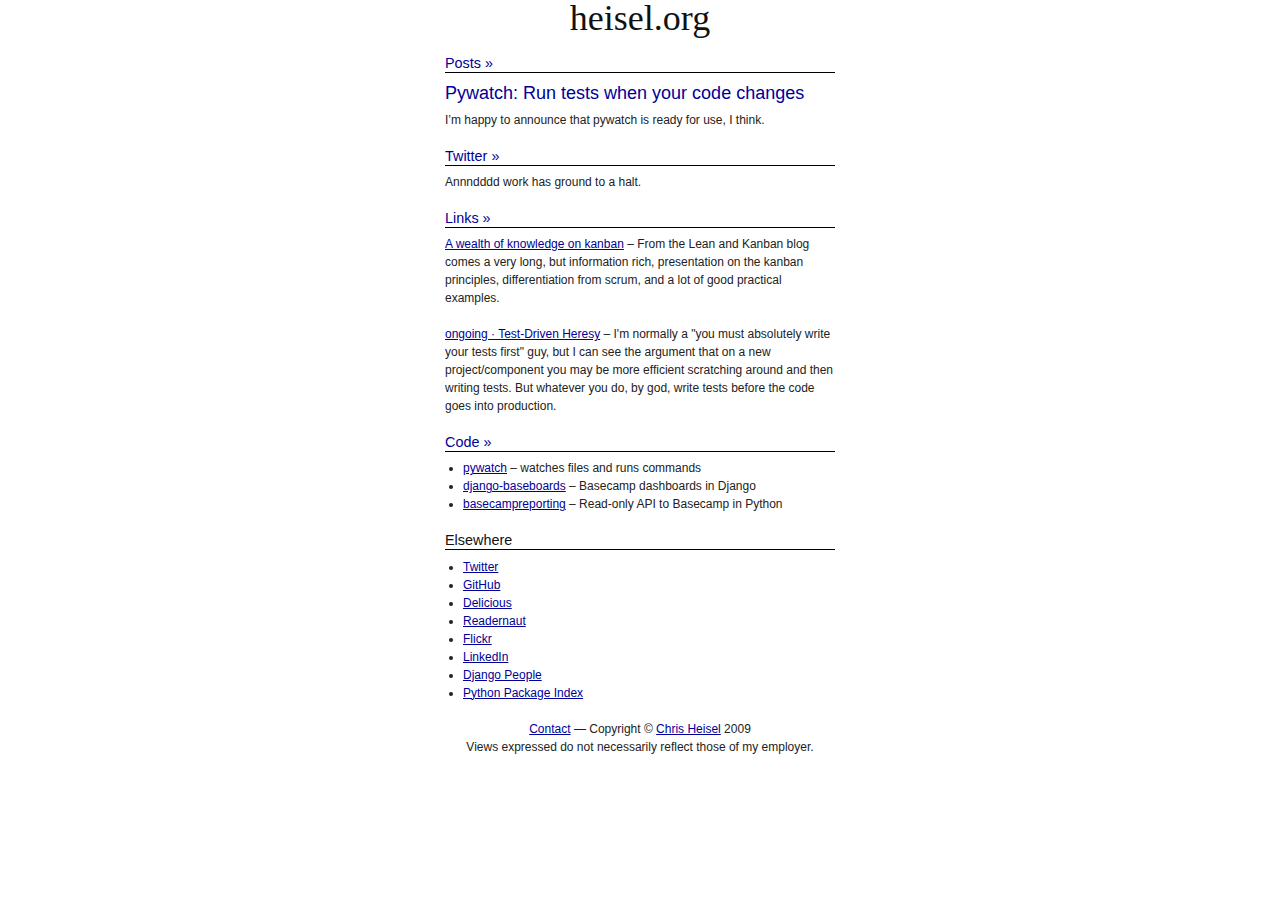
==== mockups/post.html @ ec491d51 "Adding post.html" ====
<!DOCTYPE HTML PUBLIC "-//W3C//DTD HTML 4.01//EN"
"http://www.w3.org/TR/html4/strict.dtd">
<html lang="en">
    <head>
        <title>Chris Heisel</title>

		<meta http-equiv="Content-Type" content="text/html;charset=utf-8">

        <link rel="stylesheet" href="css/blueprint/screen.css" type="text/css" media="screen, projection">
        <link rel="stylesheet" href="css/blueprint/print.css" type="text/css" media="print">	
        <!--[if lt IE 8]><link rel="stylesheet" href="css/blueprint/ie.css" type="text/css" media="screen, projection"><![endif]-->

        <link rel="stylesheet" href="css/master.css" type="text/css" media="screen, projection">
    </head>
    <body>
        <div class="container">

            <div class="span-12 prepend-6 append-6 last" id="header">
                <h1>heisel.org</h1>
            </div>

            <div class="span-10 prepend-7 append-7 last clear" id="content">
                <h4><a href="posts.html">Posts &raquo;</a></h4>
                <h2><a href="post.html">Pywatch: Run tests when your code changes</a></h2>
                <p>I’m happy to announce that pywatch is ready for use, I think.</p>

                <h4><a href="http://twitter.com/cmheisel">Twitter &raquo;</a></h4>
                <p>Annndddd work has ground to a halt.</p>

                <h4><a href="links.html">Links &raquo;</a></h4>
                <p><a href="http://leanandkanban.wordpress.com/2009/06/27/pulling-value-lean-and-kanban-presentation/">A wealth of knowledge on kanban</a> &ndash; From the Lean and Kanban blog comes a very long, but information rich, presentation on the kanban principles, differentiation from scrum, and a lot of good practical examples.</p>
                <p><a href="http://www.tbray.org/ongoing/When/200x/2009/06/23/TDD-Heresy">ongoing · Test-Driven Heresy</a> &ndash; I'm normally a "you must absolutely write your tests first" guy, but I can see the argument that on a new project/component you may be more efficient scratching around and then writing tests. But whatever you do, by god, write tests before the code goes into production.</p>

                <h4><a href="http://github.com/cmheisel/">Code &raquo;</a></h4>
                <ul>
                    <li><a href="pywatch.html">pywatch</a> &ndash; watches files and runs commands</li>
                    <li><a href="pywatch.html">django-baseboards</a> &ndash; Basecamp dashboards in Django</li>
                    <li><a href="pywatch.html">basecampreporting</a> &ndash; Read-only API to Basecamp in Python</li>
                </ul>

                <h4>Elsewhere</h4>
                <ul>
                    <li><a href="http://twitter.com/cmheisel">Twitter</a></li>
                    <li><a href="http://github.com/cmheisel">GitHub</a></li>
                    <li><a href="http://delicious.com/cheisel">Delicious</a></li>
                    <li><a href="http://readernaut.com/cmheisel">Readernaut</a></li>
                    <li><a href="http://www.flickr.com/photos/cmheisel/">Flickr</a></li>
                    <li><a href="http://linked.com/cmheisel">LinkedIn</a></li>
                    <li><a href="http://djangopeople.com">Django People</a></li>
                    <li><a href="http://pypi.org">Python Package Index</a></li>
                </ul>
            </div>

            <div class="span-12 prepend-6 append-6 last clear" id="footer">
                <a href="contact.html">Contact</a> &mdash; Copyright &copy; <a href="about.html">Chris Heisel</a> 2009<br>
                Views expressed do not necessarily reflect those of my employer.<br>
            </div>


        </div>
    </body>
</html>
---- mockups/css/blueprint/screen.css ----
/* -----------------------------------------------------------------------


 Blueprint CSS Framework 0.9
 http://blueprintcss.org

   * Copyright (c) 2007-Present. See LICENSE for more info.
   * See README for instructions on how to use Blueprint.
   * For credits and origins, see AUTHORS.
   * This is a compressed file. See the sources in the 'src' directory.

----------------------------------------------------------------------- */

/* reset.css */
html, body, div, span, object, iframe, h1, h2, h3, h4, h5, h6, p, blockquote, pre, a, abbr, acronym, address, code, del, dfn, em, img, q, dl, dt, dd, ol, ul, li, fieldset, form, label, legend, table, caption, tbody, tfoot, thead, tr, th, td {margin:0;padding:0;border:0;font-weight:inherit;font-style:inherit;font-size:100%;font-family:inherit;vertical-align:baseline;}
body {line-height:1.5;}
table {border-collapse:separate;border-spacing:0;}
caption, th, td {text-align:left;font-weight:normal;}
table, td, th {vertical-align:middle;}
blockquote:before, blockquote:after, q:before, q:after {content:"";}
blockquote, q {quotes:"" "";}
a img {border:none;}

/* typography.css */
body {font-size:75%;color:#222;background:#fff;font-family:"Helvetica Neue", Arial, Helvetica, sans-serif;}
h1, h2, h3, h4, h5, h6 {font-weight:normal;color:#111;}
h1 {font-size:3em;line-height:1;margin-bottom:0.5em;}
h2 {font-size:2em;margin-bottom:0.75em;}
h3 {font-size:1.5em;line-height:1;margin-bottom:1em;}
h4 {font-size:1.2em;line-height:1.25;margin-bottom:1.25em;}
h5 {font-size:1em;font-weight:bold;margin-bottom:1.5em;}
h6 {font-size:1em;font-weight:bold;}
h1 img, h2 img, h3 img, h4 img, h5 img, h6 img {margin:0;}
p {margin:0 0 1.5em;}
p img.left {float:left;margin:1.5em 1.5em 1.5em 0;padding:0;}
p img.right {float:right;margin:1.5em 0 1.5em 1.5em;}
a:focus, a:hover {color:#000;}
a {color:#009;text-decoration:underline;}
blockquote {margin:1.5em;color:#666;font-style:italic;}
strong {font-weight:bold;}
em, dfn {font-style:italic;}
dfn {font-weight:bold;}
sup, sub {line-height:0;}
abbr, acronym {border-bottom:1px dotted #666;}
address {margin:0 0 1.5em;font-style:italic;}
del {color:#666;}
pre {margin:1.5em 0;white-space:pre;}
pre, code, tt {font:1em 'andale mono', 'lucida console', monospace;line-height:1.5;}
li ul, li ol {margin:0 1.5em;}
ul, ol {margin:0 1.5em 1.5em 1.5em;}
ul {list-style-type:disc;}
ol {list-style-type:decimal;}
dl {margin:0 0 1.5em 0;}
dl dt {font-weight:bold;}
dd {margin-left:1.5em;}
table {margin-bottom:1.4em;width:100%;}
th {font-weight:bold;}
thead th {background:#c3d9ff;}
th, td, caption {padding:4px 10px 4px 5px;}
tr.even td {background:#e5ecf9;}
tfoot {font-style:italic;}
caption {background:#eee;}
.small {font-size:.8em;margin-bottom:1.875em;line-height:1.875em;}
.large {font-size:1.2em;line-height:2.5em;margin-bottom:1.25em;}
.hide {display:none;}
.quiet {color:#666;}
.loud {color:#000;}
.highlight {background:#ff0;}
.added {background:#060;color:#fff;}
.removed {background:#900;color:#fff;}
.first {margin-left:0;padding-left:0;}
.last {margin-right:0;padding-right:0;}
.top {margin-top:0;padding-top:0;}
.bottom {margin-bottom:0;padding-bottom:0;}

/* forms.css */
label {font-weight:bold;}
fieldset {padding:1.4em;margin:0 0 1.5em 0;border:1px solid #ccc;}
legend {font-weight:bold;font-size:1.2em;}
input[type=text], input[type=password], input.text, input.title, textarea, select {background-color:#fff;border:1px solid #bbb;}
input[type=text]:focus, input[type=password]:focus, input.text:focus, input.title:focus, textarea:focus, select:focus {border-color:#666;}
input[type=text], input[type=password], input.text, input.title, textarea, select {margin:0.5em 0;}
input.text, input.title {width:300px;padding:5px;}
input.title {font-size:1.5em;}
textarea {width:390px;height:250px;padding:5px;}
input[type=checkbox], input[type=radio], input.checkbox, input.radio {position:relative;top:.25em;}
form.inline {line-height:3;}
form.inline p {margin-bottom:0;}
.error, .notice, .success {padding:.8em;margin-bottom:1em;border:2px solid #ddd;}
.error {background:#FBE3E4;color:#8a1f11;border-color:#FBC2C4;}
.notice {background:#FFF6BF;color:#514721;border-color:#FFD324;}
.success {background:#E6EFC2;color:#264409;border-color:#C6D880;}
.error a {color:#8a1f11;}
.notice a {color:#514721;}
.success a {color:#264409;}

/* grid.css */
.container {width:950px;margin:0 auto;}
.showgrid {background:url(src/grid.png);}
.column, div.span-1, div.span-2, div.span-3, div.span-4, div.span-5, div.span-6, div.span-7, div.span-8, div.span-9, div.span-10, div.span-11, div.span-12, div.span-13, div.span-14, div.span-15, div.span-16, div.span-17, div.span-18, div.span-19, div.span-20, div.span-21, div.span-22, div.span-23, div.span-24 {float:left;margin-right:10px;}
.last, div.last {margin-right:0;}
.span-1 {width:30px;}
.span-2 {width:70px;}
.span-3 {width:110px;}
.span-4 {width:150px;}
.span-5 {width:190px;}
.span-6 {width:230px;}
.span-7 {width:270px;}
.span-8 {width:310px;}
.span-9 {width:350px;}
.span-10 {width:390px;}
.span-11 {width:430px;}
.span-12 {width:470px;}
.span-13 {width:510px;}
.span-14 {width:550px;}
.span-15 {width:590px;}
.span-16 {width:630px;}
.span-17 {width:670px;}
.span-18 {width:710px;}
.span-19 {width:750px;}
.span-20 {width:790px;}
.span-21 {width:830px;}
.span-22 {width:870px;}
.span-23 {width:910px;}
.span-24, div.span-24 {width:950px;margin:0;}
input.span-1, textarea.span-1, input.span-2, textarea.span-2, input.span-3, textarea.span-3, input.span-4, textarea.span-4, input.span-5, textarea.span-5, input.span-6, textarea.span-6, input.span-7, textarea.span-7, input.span-8, textarea.span-8, input.span-9, textarea.span-9, input.span-10, textarea.span-10, input.span-11, textarea.span-11, input.span-12, textarea.span-12, input.span-13, textarea.span-13, input.span-14, textarea.span-14, input.span-15, textarea.span-15, input.span-16, textarea.span-16, input.span-17, textarea.span-17, input.span-18, textarea.span-18, input.span-19, textarea.span-19, input.span-20, textarea.span-20, input.span-21, textarea.span-21, input.span-22, textarea.span-22, input.span-23, textarea.span-23, input.span-24, textarea.span-24 {border-left-width:1px!important;border-right-width:1px!important;padding-left:5px!important;padding-right:5px!important;}
input.span-1, textarea.span-1 {width:18px!important;}
input.span-2, textarea.span-2 {width:58px!important;}
input.span-3, textarea.span-3 {width:98px!important;}
input.span-4, textarea.span-4 {width:138px!important;}
input.span-5, textarea.span-5 {width:178px!important;}
input.span-6, textarea.span-6 {width:218px!important;}
input.span-7, textarea.span-7 {width:258px!important;}
input.span-8, textarea.span-8 {width:298px!important;}
input.span-9, textarea.span-9 {width:338px!important;}
input.span-10, textarea.span-10 {width:378px!important;}
input.span-11, textarea.span-11 {width:418px!important;}
input.span-12, textarea.span-12 {width:458px!important;}
input.span-13, textarea.span-13 {width:498px!important;}
input.span-14, textarea.span-14 {width:538px!important;}
input.span-15, textarea.span-15 {width:578px!important;}
input.span-16, textarea.span-16 {width:618px!important;}
input.span-17, textarea.span-17 {width:658px!important;}
input.span-18, textarea.span-18 {width:698px!important;}
input.span-19, textarea.span-19 {width:738px!important;}
input.span-20, textarea.span-20 {width:778px!important;}
input.span-21, textarea.span-21 {width:818px!important;}
input.span-22, textarea.span-22 {width:858px!important;}
input.span-23, textarea.span-23 {width:898px!important;}
input.span-24, textarea.span-24 {width:938px!important;}
.append-1 {padding-right:40px;}
.append-2 {padding-right:80px;}
.append-3 {padding-right:120px;}
.append-4 {padding-right:160px;}
.append-5 {padding-right:200px;}
.append-6 {padding-right:240px;}
.append-7 {padding-right:280px;}
.append-8 {padding-right:320px;}
.append-9 {padding-right:360px;}
.append-10 {padding-right:400px;}
.append-11 {padding-right:440px;}
.append-12 {padding-right:480px;}
.append-13 {padding-right:520px;}
.append-14 {padding-right:560px;}
.append-15 {padding-right:600px;}
.append-16 {padding-right:640px;}
.append-17 {padding-right:680px;}
.append-18 {padding-right:720px;}
.append-19 {padding-right:760px;}
.append-20 {padding-right:800px;}
.append-21 {padding-right:840px;}
.append-22 {padding-right:880px;}
.append-23 {padding-right:920px;}
.prepend-1 {padding-left:40px;}
.prepend-2 {padding-left:80px;}
.prepend-3 {padding-left:120px;}
.prepend-4 {padding-left:160px;}
.prepend-5 {padding-left:200px;}
.prepend-6 {padding-left:240px;}
.prepend-7 {padding-left:280px;}
.prepend-8 {padding-left:320px;}
.prepend-9 {padding-left:360px;}
.prepend-10 {padding-left:400px;}
.prepend-11 {padding-left:440px;}
.prepend-12 {padding-left:480px;}
.prepend-13 {padding-left:520px;}
.prepend-14 {padding-left:560px;}
.prepend-15 {padding-left:600px;}
.prepend-16 {padding-left:640px;}
.prepend-17 {padding-left:680px;}
.prepend-18 {padding-left:720px;}
.prepend-19 {padding-left:760px;}
.prepend-20 {padding-left:800px;}
.prepend-21 {padding-left:840px;}
.prepend-22 {padding-left:880px;}
.prepend-23 {padding-left:920px;}
div.border {padding-right:4px;margin-right:5px;border-right:1px solid #eee;}
div.colborder {padding-right:24px;margin-right:25px;border-right:1px solid #eee;}
.pull-1 {margin-left:-40px;}
.pull-2 {margin-left:-80px;}
.pull-3 {margin-left:-120px;}
.pull-4 {margin-left:-160px;}
.pull-5 {margin-left:-200px;}
.pull-6 {margin-left:-240px;}
.pull-7 {margin-left:-280px;}
.pull-8 {margin-left:-320px;}
.pull-9 {margin-left:-360px;}
.pull-10 {margin-left:-400px;}
.pull-11 {margin-left:-440px;}
.pull-12 {margin-left:-480px;}
.pull-13 {margin-left:-520px;}
.pull-14 {margin-left:-560px;}
.pull-15 {margin-left:-600px;}
.pull-16 {margin-left:-640px;}
.pull-17 {margin-left:-680px;}
.pull-18 {margin-left:-720px;}
.pull-19 {margin-left:-760px;}
.pull-20 {margin-left:-800px;}
.pull-21 {margin-left:-840px;}
.pull-22 {margin-left:-880px;}
.pull-23 {margin-left:-920px;}
.pull-24 {margin-left:-960px;}
.pull-1, .pull-2, .pull-3, .pull-4, .pull-5, .pull-6, .pull-7, .pull-8, .pull-9, .pull-10, .pull-11, .pull-12, .pull-13, .pull-14, .pull-15, .pull-16, .pull-17, .pull-18, .pull-19, .pull-20, .pull-21, .pull-22, .pull-23, .pull-24 {float:left;position:relative;}
.push-1 {margin:0 -40px 1.5em 40px;}
.push-2 {margin:0 -80px 1.5em 80px;}
.push-3 {margin:0 -120px 1.5em 120px;}
.push-4 {margin:0 -160px 1.5em 160px;}
.push-5 {margin:0 -200px 1.5em 200px;}
.push-6 {margin:0 -240px 1.5em 240px;}
.push-7 {margin:0 -280px 1.5em 280px;}
.push-8 {margin:0 -320px 1.5em 320px;}
.push-9 {margin:0 -360px 1.5em 360px;}
.push-10 {margin:0 -400px 1.5em 400px;}
.push-11 {margin:0 -440px 1.5em 440px;}
.push-12 {margin:0 -480px 1.5em 480px;}
.push-13 {margin:0 -520px 1.5em 520px;}
.push-14 {margin:0 -560px 1.5em 560px;}
.push-15 {margin:0 -600px 1.5em 600px;}
.push-16 {margin:0 -640px 1.5em 640px;}
.push-17 {margin:0 -680px 1.5em 680px;}
.push-18 {margin:0 -720px 1.5em 720px;}
.push-19 {margin:0 -760px 1.5em 760px;}
.push-20 {margin:0 -800px 1.5em 800px;}
.push-21 {margin:0 -840px 1.5em 840px;}
.push-22 {margin:0 -880px 1.5em 880px;}
.push-23 {margin:0 -920px 1.5em 920px;}
.push-24 {margin:0 -960px 1.5em 960px;}
.push-1, .push-2, .push-3, .push-4, .push-5, .push-6, .push-7, .push-8, .push-9, .push-10, .push-11, .push-12, .push-13, .push-14, .push-15, .push-16, .push-17, .push-18, .push-19, .push-20, .push-21, .push-22, .push-23, .push-24 {float:right;position:relative;}
.prepend-top {margin-top:1.5em;}
.append-bottom {margin-bottom:1.5em;}
.box {padding:1.5em;margin-bottom:1.5em;background:#E5ECF9;}
hr {background:#ddd;color:#ddd;clear:both;float:none;width:100%;height:.1em;margin:0 0 1.45em;border:none;}
hr.space {background:#fff;color:#fff;}
.clearfix:after, .container:after {content:"\0020";display:block;height:0;clear:both;visibility:hidden;overflow:hidden;}
.clearfix, .container {display:block;}
.clear {clear:both;}
---- mockups/css/blueprint/print.css ----
/* -----------------------------------------------------------------------


 Blueprint CSS Framework 0.9
 http://blueprintcss.org

   * Copyright (c) 2007-Present. See LICENSE for more info.
   * See README for instructions on how to use Blueprint.
   * For credits and origins, see AUTHORS.
   * This is a compressed file. See the sources in the 'src' directory.

----------------------------------------------------------------------- */

/* print.css */
body {line-height:1.5;font-family:"Helvetica Neue", Arial, Helvetica, sans-serif;color:#000;background:none;font-size:10pt;}
.container {background:none;}
hr {background:#ccc;color:#ccc;width:100%;height:2px;margin:2em 0;padding:0;border:none;}
hr.space {background:#fff;color:#fff;}
h1, h2, h3, h4, h5, h6 {font-family:"Helvetica Neue", Arial, "Lucida Grande", sans-serif;}
code {font:.9em "Courier New", Monaco, Courier, monospace;}
img {float:left;margin:1.5em 1.5em 1.5em 0;}
a img {border:none;}
p img.top {margin-top:0;}
blockquote {margin:1.5em;padding:1em;font-style:italic;font-size:.9em;}
.small {font-size:.9em;}
.large {font-size:1.1em;}
.quiet {color:#999;}
.hide {display:none;}
a:link, a:visited {background:transparent;font-weight:700;text-decoration:underline;}
a:link:after, a:visited:after {content:" (" attr(href) ")";font-size:90%;}
---- mockups/css/blueprint/ie.css ----
/* -----------------------------------------------------------------------


 Blueprint CSS Framework 0.9
 http://blueprintcss.org

   * Copyright (c) 2007-Present. See LICENSE for more info.
   * See README for instructions on how to use Blueprint.
   * For credits and origins, see AUTHORS.
   * This is a compressed file. See the sources in the 'src' directory.

----------------------------------------------------------------------- */

/* ie.css */
body {text-align:center;}
.container {text-align:left;}
* html .column, * html div.span-1, * html div.span-2, * html div.span-3, * html div.span-4, * html div.span-5, * html div.span-6, * html div.span-7, * html div.span-8, * html div.span-9, * html div.span-10, * html div.span-11, * html div.span-12, * html div.span-13, * html div.span-14, * html div.span-15, * html div.span-16, * html div.span-17, * html div.span-18, * html div.span-19, * html div.span-20, * html div.span-21, * html div.span-22, * html div.span-23, * html div.span-24 {overflow-x:hidden;}
* html legend {margin:0px -8px 16px 0;padding:0;}
ol {margin-left:2em;}
sup {vertical-align:text-top;}
sub {vertical-align:text-bottom;}
html>body p code {*white-space:normal;}
hr {margin:-8px auto 11px;}
img {-ms-interpolation-mode:bicubic;}
.clearfix, .container {display:inline-block;}
* html .clearfix, * html .container {height:1%;}
fieldset {padding-top:0;}
input.text, input.title {background-color:#fff;border:1px solid #bbb;}
input.text:focus, input.title:focus {border-color:#666;}
input.text, input.title, textarea, select {margin:0.5em 0;}
input.checkbox, input.radio {position:relative;top:.25em;}
form.inline div, form.inline p {vertical-align:middle;}
form.inline label {position:relative;top:-0.25em;}
form.inline input.checkbox, form.inline input.radio, form.inline input.button, form.inline button {margin:0.5em 0;}
button, input.button {position:relative;top:0.25em;}
---- mockups/css/master.css ----
#header {
    text-align: center
}

#footer {
    text-align: center;
}

h1 {
    font-family: "times new roman", times, serif;
}


h2 {
    font-size: 1.5em;
    margin-bottom: 0.2em;
}

h2 a {
    font-family: helvetica, sans-serif;
    text-decoration: none;
}

h4 {
    border-bottom: 0.1em solid #000;
    margin-bottom: 0.5em;
}

h4 a {
    font-family: helvetica, sans-serif;
    text-decoration: none;
}

/** Test comment **/
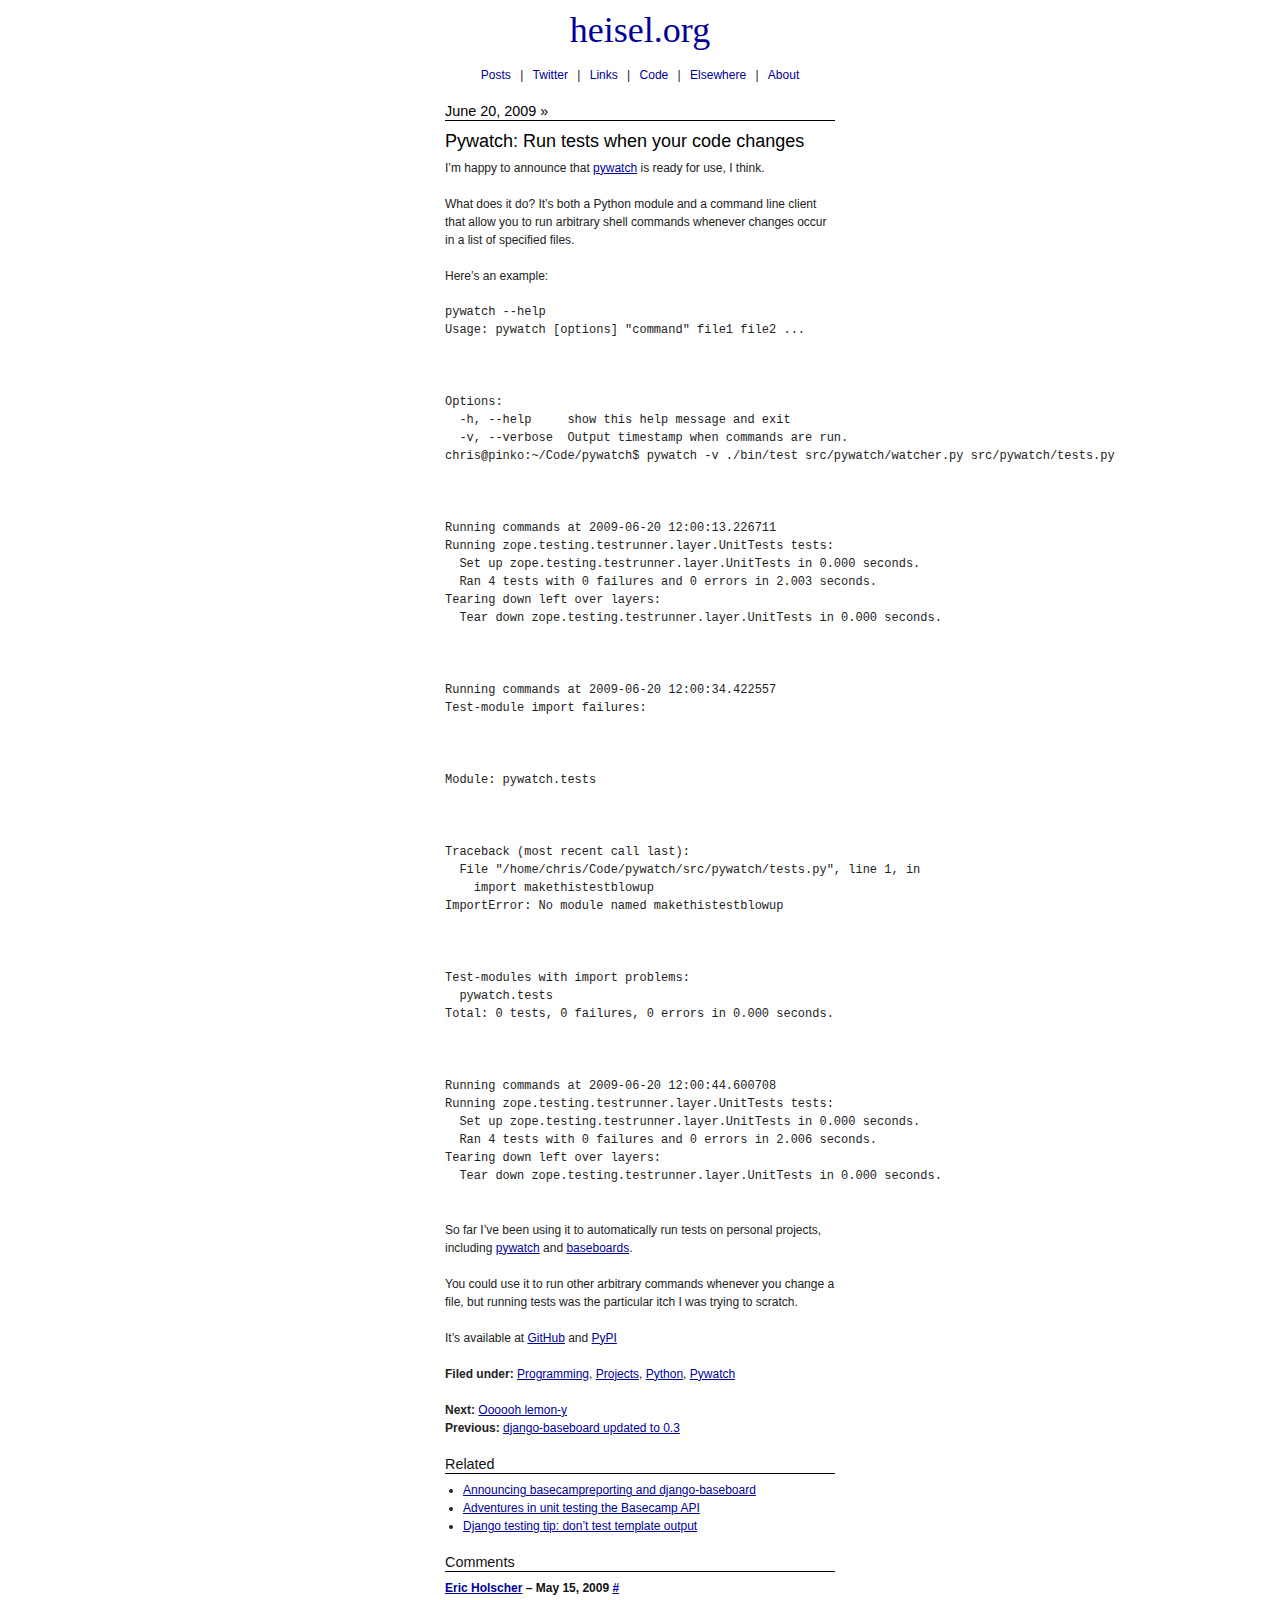
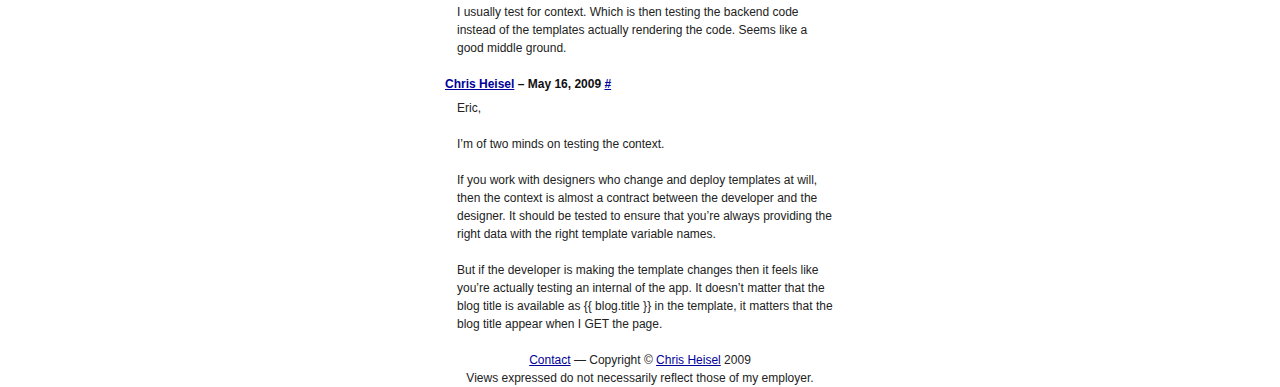
==== commit 5756614c: "Got post page fleshed out." ====
--- a/mockups/post.html
+++ b/mockups/post.html
@@ -2,7 +2,7 @@
 "http://www.w3.org/TR/html4/strict.dtd">
 <html lang="en">
     <head>
-        <title>Chris Heisel</title>
+        <title>Pywatch: run tests when your code changes | Chris Heisel</title>
 
 		<meta http-equiv="Content-Type" content="text/html;charset=utf-8">
 
@@ -16,39 +16,99 @@
         <div class="container">
 
             <div class="span-12 prepend-6 append-6 last" id="header">
-                <h1>heisel.org</h1>
+                <h1><a href="index.html">heisel.org</a></h1>
+                <p id="nav">
+                    <a href="posts.html">Posts</a> |
+                    <a href="http://twitter.com/cmheisel">Twitter</a> |
+                    <a href="links.html">Links</a> |
+                    <a href="code.html">Code</a> |
+                    <a href="elsewhere.html">Elsewhere</a> | 
+                    <a href="about.html">About</a> 
+                </p>
+
             </div>
 
             <div class="span-10 prepend-7 append-7 last clear" id="content">
-                <h4><a href="posts.html">Posts &raquo;</a></h4>
-                <h2><a href="post.html">Pywatch: Run tests when your code changes</a></h2>
-                <p>I’m happy to announce that pywatch is ready for use, I think.</p>
+                <h4><a href="monthly.html" title="More in June">June 20, 2009 &raquo;</a></h4>
+                <h2>Pywatch: Run tests when your code changes</h2>
+		        
+                <p>I&#8217;m happy to announce that <a href="http://github.com/cmheisel/pywatch/tree/master">pywatch</a> is ready for use, I&nbsp;think.</p>
 
-                <h4><a href="http://twitter.com/cmheisel">Twitter &raquo;</a></h4>
-                <p>Annndddd work has ground to a halt.</p>
+                <p>What does it do? It&#8217;s both a Python module and a com&shy;mand line client that allow you to run arbi&shy;trary shell com&shy;mands when&shy;ever changes occur in a list of spec&shy;i&shy;fied&nbsp;files.</p>
 
-                <h4><a href="links.html">Links &raquo;</a></h4>
-                <p><a href="http://leanandkanban.wordpress.com/2009/06/27/pulling-value-lean-and-kanban-presentation/">A wealth of knowledge on kanban</a> &ndash; From the Lean and Kanban blog comes a very long, but information rich, presentation on the kanban principles, differentiation from scrum, and a lot of good practical examples.</p>
-                <p><a href="http://www.tbray.org/ongoing/When/200x/2009/06/23/TDD-Heresy">ongoing · Test-Driven Heresy</a> &ndash; I'm normally a "you must absolutely write your tests first" guy, but I can see the argument that on a new project/component you may be more efficient scratching around and then writing tests. But whatever you do, by god, write tests before the code goes into production.</p>
+                <p>Here&#8217;s an exam&shy;ple:
+                <pre>
+pywatch --help
+Usage: pywatch [options] "command" file1 file2 ...</p>
 
-                <h4><a href="http://github.com/cmheisel/">Code &raquo;</a></h4>
+<p>Options:
+  -h, --help     show this help message and exit
+  -v, --verbose  Output timestamp when commands are run.
+chris@pinko:~/Code/pywatch$ pywatch -v ./bin/test src/pywatch/watcher.py src/pywatch/tests.py</p>
+
+<p>Running commands at 2009-06-20 12:00:13.226711
+Running zope.testing.testrunner.layer.UnitTests tests:
+  Set up zope.testing.testrunner.layer.UnitTests in 0.000 seconds.
+  Ran 4 tests with 0 failures and 0 errors in 2.003 seconds.
+Tearing down left over layers:
+  Tear down zope.testing.testrunner.layer.UnitTests in 0.000 seconds.</p>
+
+<p>Running commands at 2009-06-20 12:00:34.422557
+Test-module import failures:</p>
+
+<p>Module: pywatch.tests</p>
+
+<p>Traceback (most recent call last):
+  File "/home/chris/Code/pywatch/src/pywatch/tests.py", line 1, in <module>
+    import makethistestblowup
+ImportError: No module named makethistestblowup</p>
+
+<p>Test-modules with import problems:
+  pywatch.tests
+Total: 0 tests, 0 failures, 0 errors in 0.000 seconds.</p>
+
+<p>Running commands at 2009-06-20 12:00:44.600708
+Running zope.testing.testrunner.layer.UnitTests tests:
+  Set up zope.testing.testrunner.layer.UnitTests in 0.000 seconds.
+  Ran 4 tests with 0 failures and 0 errors in 2.006 seconds.
+Tearing down left over layers:
+  Tear down zope.testing.testrunner.layer.UnitTests in 0.000 seconds.
+                </pre></p>
+
+                <p>So far I&#8217;ve been using it to auto&shy;mat&shy;i&shy;cally run tests on per&shy;sonal projects, includ&shy;ing <a href="http://github.com/cmheisel/pywatch/tree/master">pywatch</a> and <a href="http://github.com/cmheisel/django-baseboard/tree/master">base&shy;boards</a>.</p>
+
+                <p>You could use it to run other arbi&shy;trary com&shy;mands when&shy;ever you change a file, but run&shy;ning tests was the par&shy;tic&shy;u&shy;lar itch I was trying to scratch.</p>
+
+                <p>It&#8217;s avail&shy;able at <a href="http://github.com/cmheisel/pywatch/tree/master">GitHub</a> and <a href="http://pypi.python.org/pypi/pywatch/0.3">PyPI</a></p>
+
+                <p><strong>Filed under:</strong> <a href="posts.html">Programming</a>, <a href="posts.html">Projects</a>, <a href="posts.html">Python</a>, <a href="posts.html">Pywatch</a></p>
+
+                <p>
+                <strong>Next:</strong> <a href="post.html">Oooooh lemon-y</a></li><br>
+                    <strong>Previous:</strong> <a href="post.html">django-baseboard updated to 0.3</a>
+                </p>
+                <h4>Related</h4>
                 <ul>
-                    <li><a href="pywatch.html">pywatch</a> &ndash; watches files and runs commands</li>
-                    <li><a href="pywatch.html">django-baseboards</a> &ndash; Basecamp dashboards in Django</li>
-                    <li><a href="pywatch.html">basecampreporting</a> &ndash; Read-only API to Basecamp in Python</li>
+                    <li><a href="post.html">Announcing basecampreporting and django-baseboard</a></li>
+                    <li><a href="post.html">Adventures in unit testing the Basecamp API</a></li>
+                    <li><a href="post.html">Django testing tip: don’t test template output</a></li>
                 </ul>
 
-                <h4>Elsewhere</h4>
-                <ul>
-                    <li><a href="http://twitter.com/cmheisel">Twitter</a></li>
-                    <li><a href="http://github.com/cmheisel">GitHub</a></li>
-                    <li><a href="http://delicious.com/cheisel">Delicious</a></li>
-                    <li><a href="http://readernaut.com/cmheisel">Readernaut</a></li>
-                    <li><a href="http://www.flickr.com/photos/cmheisel/">Flickr</a></li>
-                    <li><a href="http://linked.com/cmheisel">LinkedIn</a></li>
-                    <li><a href="http://djangopeople.com">Django People</a></li>
-                    <li><a href="http://pypi.org">Python Package Index</a></li>
-                </ul>
+                <div class="comments">
+                <h4>Comments</h4>
+
+                <h5><a href="http://">Eric Holscher</a> &ndash; May 15, 2009 <a href="#">#</a></h5>
+                <p>I usu­ally test for con­text. Which is then test­ing the back­end code instead of the tem­plates actu­ally ren­der­ing the code. Seems like a good middle ground.</p>
+
+                <h5><a href="http://heisel.org">Chris Heisel</a> &ndash; May 16, 2009 <a href="#">#</a></h5>
+                <p>Eric,</p>
+
+                <p>I’m of two minds on test­ing the context.</p>
+
+                <p>If you work with design­ers who change and deploy tem­plates at will, then the con­text is almost a con­tract between the devel­oper and the designer. It should be tested to ensure that you’re always pro­vid­ing the right data with the right tem­plate vari­able names.</p>
+
+                <p>But if the devel­oper is making the tem­plate changes then it feels like you’re actu­ally test­ing an inter­nal of the app. It doesn’t matter that the blog title is avail­able as {{ blog.title }} in the tem­plate, it mat­ters that the blog title appear when I GET the page.</p>
+                </div>
             </div>
 
             <div class="span-12 prepend-6 append-6 last clear" id="footer">
--- a/mockups/css/master.css
+++ b/mockups/css/master.css
@@ -1,4 +1,5 @@
 #header {
+    padding-top: 1em;
     text-align: center
 }
 
@@ -8,17 +9,27 @@
 
 h1 {
     font-family: "times new roman", times, serif;
+    color: #000;
+}
+
+h1 a {
+    text-decoration: none;
 }
 
 
 h2 {
     font-size: 1.5em;
     margin-bottom: 0.2em;
+    color: #000;
 }
 
 h2 a {
     font-family: helvetica, sans-serif;
     text-decoration: none;
+}
+
+h2 a:hover {
+    text-decoration: underline;
 }
 
 h4 {
@@ -29,6 +40,27 @@
 h4 a {
     font-family: helvetica, sans-serif;
     text-decoration: none;
+    color: #000;
 }
 
-/** Test comment **/
+h4 a:hover {
+    color: #009; 
+}
+
+h5 {
+    margin-bottom: 0.5em;
+}
+
+.comments p {
+    margin-left: 1em;
+}
+
+#nav a {
+    padding-right: .5em;
+    padding-left: .5em;
+    text-decoration: none;
+}
+
+#nav a:hover {
+    text-decoration: underline;
+}
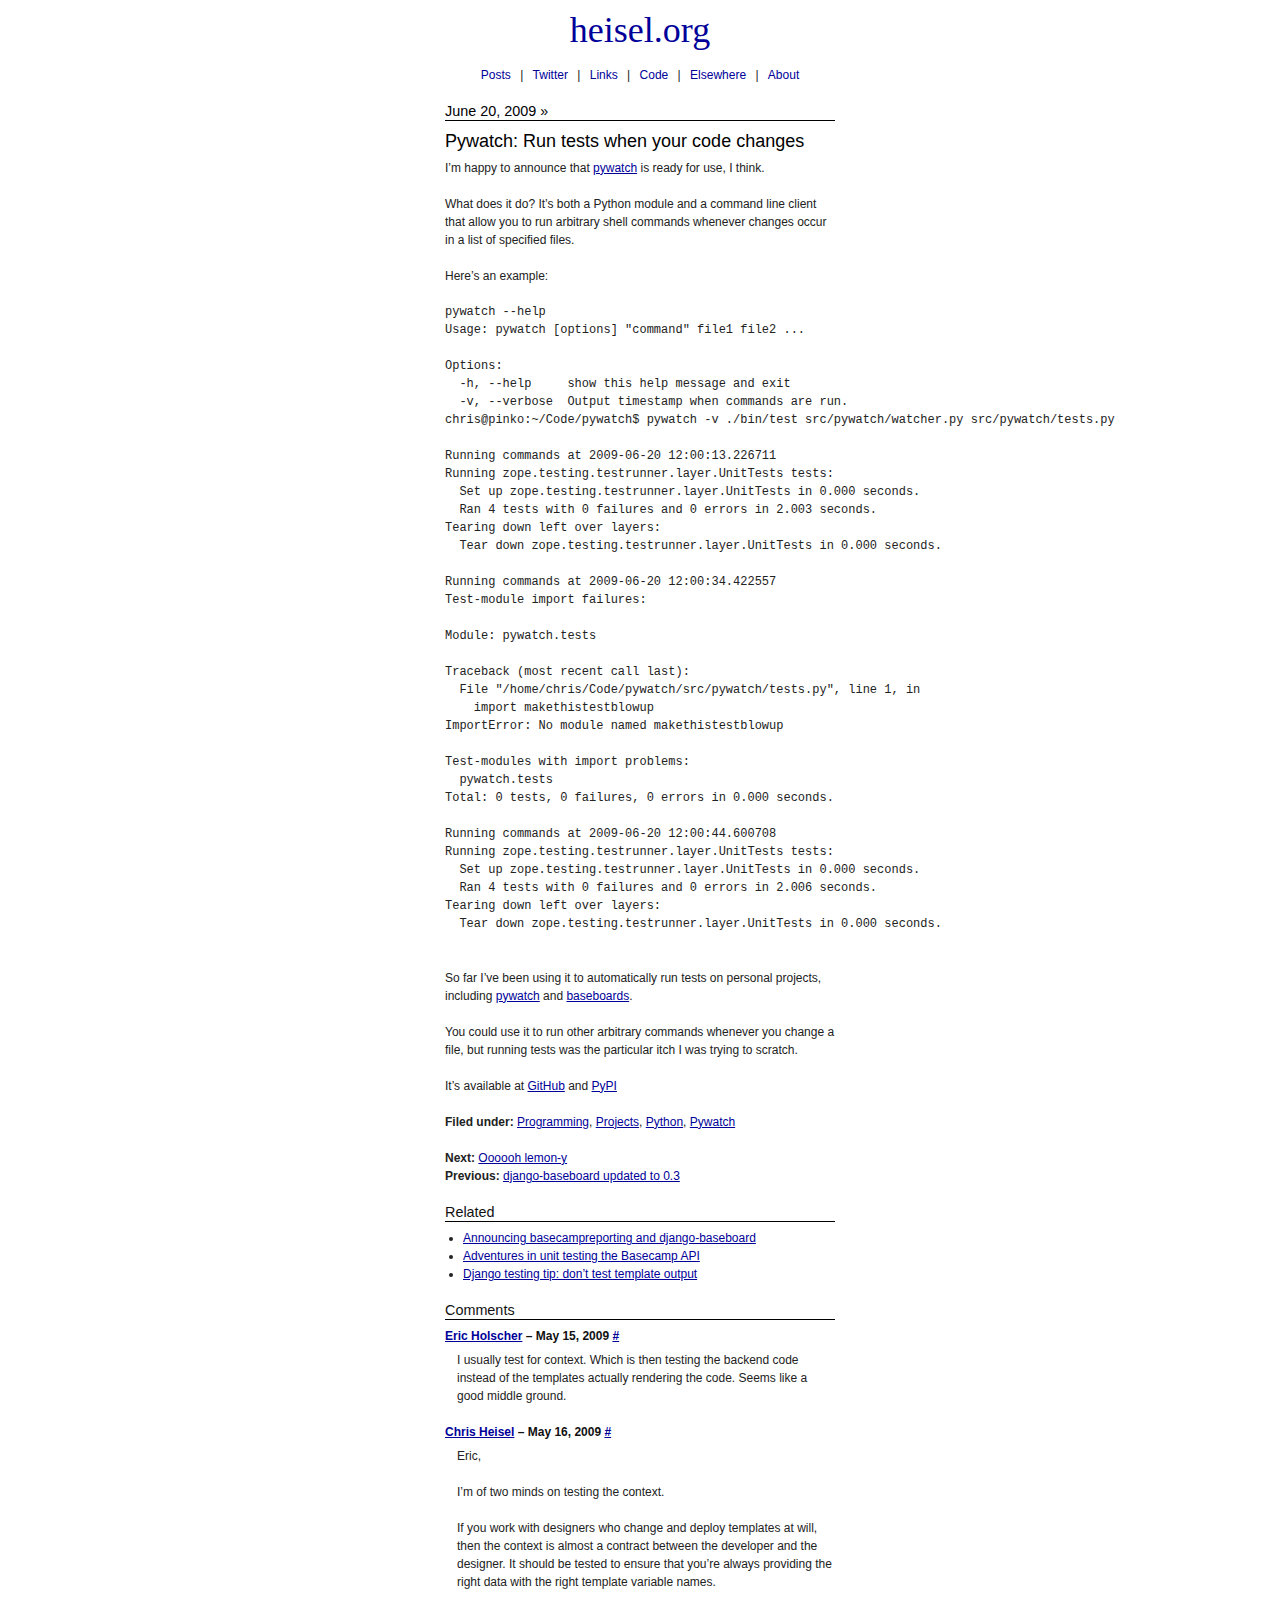
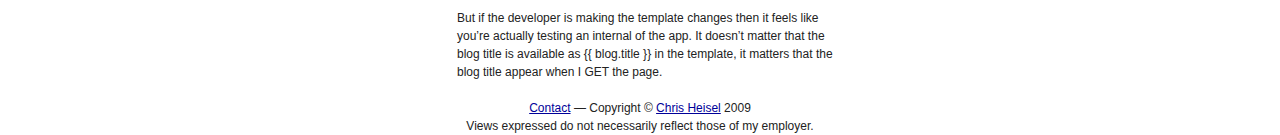
==== commit dd058e1d: "Still fixing validation" ====
--- a/mockups/post.html
+++ b/mockups/post.html
@@ -36,44 +36,44 @@
 
                 <p>What does it do? It&#8217;s both a Python module and a com&shy;mand line client that allow you to run arbi&shy;trary shell com&shy;mands when&shy;ever changes occur in a list of spec&shy;i&shy;fied&nbsp;files.</p>
 
-                <p>Here&#8217;s an exam&shy;ple:
+                <p>Here&#8217;s an exam&shy;ple:</p>
                 <pre>
 pywatch --help
-Usage: pywatch [options] "command" file1 file2 ...</p>
+Usage: pywatch [options] "command" file1 file2 ...
 
-<p>Options:
+Options:
   -h, --help     show this help message and exit
   -v, --verbose  Output timestamp when commands are run.
-chris@pinko:~/Code/pywatch$ pywatch -v ./bin/test src/pywatch/watcher.py src/pywatch/tests.py</p>
+chris@pinko:~/Code/pywatch$ pywatch -v ./bin/test src/pywatch/watcher.py src/pywatch/tests.py
 
-<p>Running commands at 2009-06-20 12:00:13.226711
+Running commands at 2009-06-20 12:00:13.226711
 Running zope.testing.testrunner.layer.UnitTests tests:
   Set up zope.testing.testrunner.layer.UnitTests in 0.000 seconds.
   Ran 4 tests with 0 failures and 0 errors in 2.003 seconds.
 Tearing down left over layers:
-  Tear down zope.testing.testrunner.layer.UnitTests in 0.000 seconds.</p>
+  Tear down zope.testing.testrunner.layer.UnitTests in 0.000 seconds.
 
-<p>Running commands at 2009-06-20 12:00:34.422557
-Test-module import failures:</p>
+Running commands at 2009-06-20 12:00:34.422557
+Test-module import failures:
 
-<p>Module: pywatch.tests</p>
+Module: pywatch.tests
 
-<p>Traceback (most recent call last):
+Traceback (most recent call last):
   File "/home/chris/Code/pywatch/src/pywatch/tests.py", line 1, in <module>
     import makethistestblowup
-ImportError: No module named makethistestblowup</p>
+ImportError: No module named makethistestblowup
 
-<p>Test-modules with import problems:
+Test-modules with import problems:
   pywatch.tests
-Total: 0 tests, 0 failures, 0 errors in 0.000 seconds.</p>
+Total: 0 tests, 0 failures, 0 errors in 0.000 seconds.
 
-<p>Running commands at 2009-06-20 12:00:44.600708
+Running commands at 2009-06-20 12:00:44.600708
 Running zope.testing.testrunner.layer.UnitTests tests:
   Set up zope.testing.testrunner.layer.UnitTests in 0.000 seconds.
   Ran 4 tests with 0 failures and 0 errors in 2.006 seconds.
 Tearing down left over layers:
   Tear down zope.testing.testrunner.layer.UnitTests in 0.000 seconds.
-                </pre></p>
+                </pre>
 
                 <p>So far I&#8217;ve been using it to auto&shy;mat&shy;i&shy;cally run tests on per&shy;sonal projects, includ&shy;ing <a href="http://github.com/cmheisel/pywatch/tree/master">pywatch</a> and <a href="http://github.com/cmheisel/django-baseboard/tree/master">base&shy;boards</a>.</p>
 
@@ -84,7 +84,7 @@
                 <p><strong>Filed under:</strong> <a href="posts.html">Programming</a>, <a href="posts.html">Projects</a>, <a href="posts.html">Python</a>, <a href="posts.html">Pywatch</a></p>
 
                 <p>
-                <strong>Next:</strong> <a href="post.html">Oooooh lemon-y</a></li><br>
+                <strong>Next:</strong> <a href="post.html">Oooooh lemon-y</a><br>
                     <strong>Previous:</strong> <a href="post.html">django-baseboard updated to 0.3</a>
                 </p>
                 <h4>Related</h4>
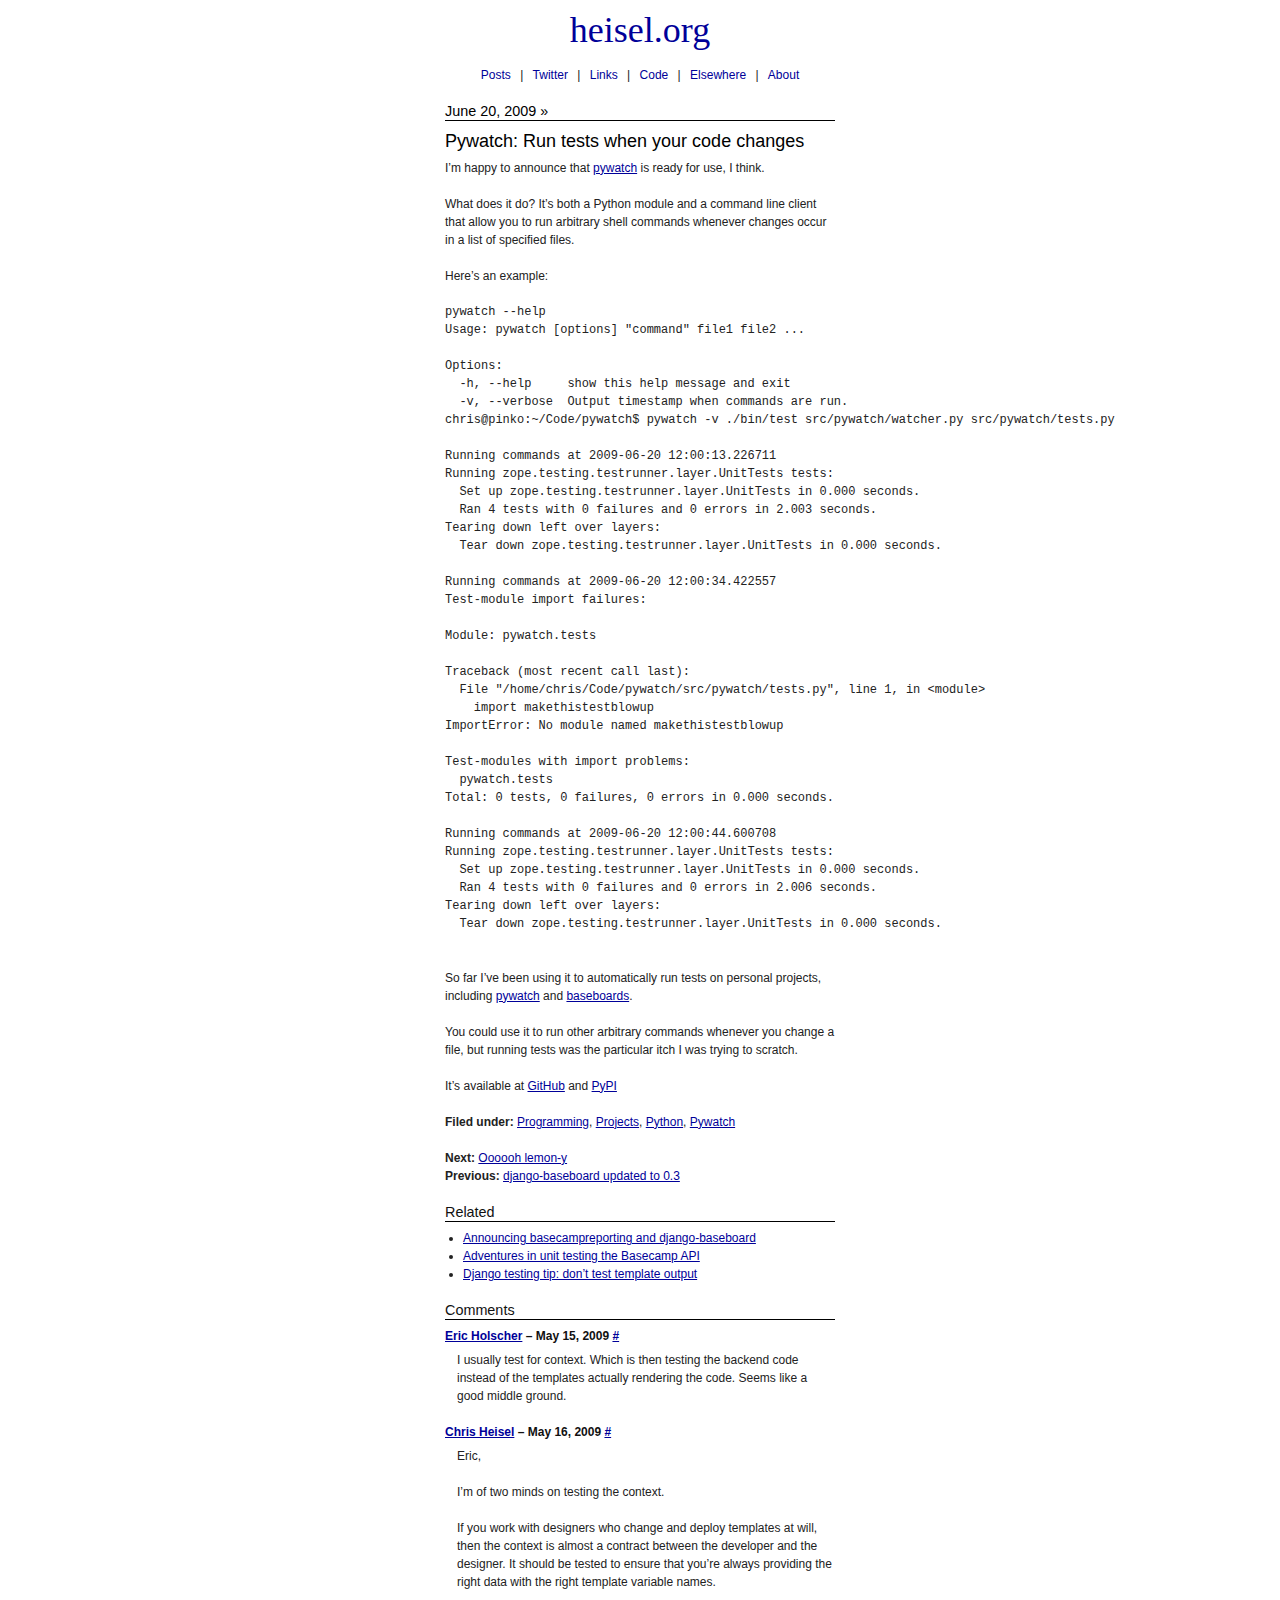
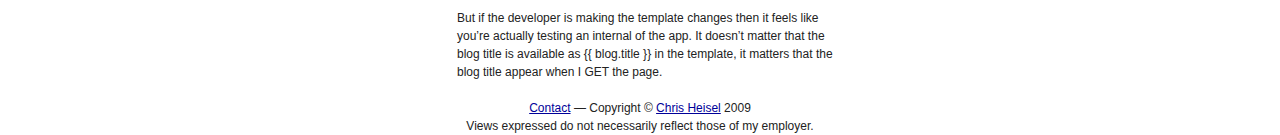
==== commit 8b5d46cb: "Still fixing validation one more time" ====
--- a/mockups/post.html
+++ b/mockups/post.html
@@ -59,7 +59,7 @@
 Module: pywatch.tests
 
 Traceback (most recent call last):
-  File "/home/chris/Code/pywatch/src/pywatch/tests.py", line 1, in <module>
+  File "/home/chris/Code/pywatch/src/pywatch/tests.py", line 1, in &lt;module&gt;
     import makethistestblowup
 ImportError: No module named makethistestblowup
 
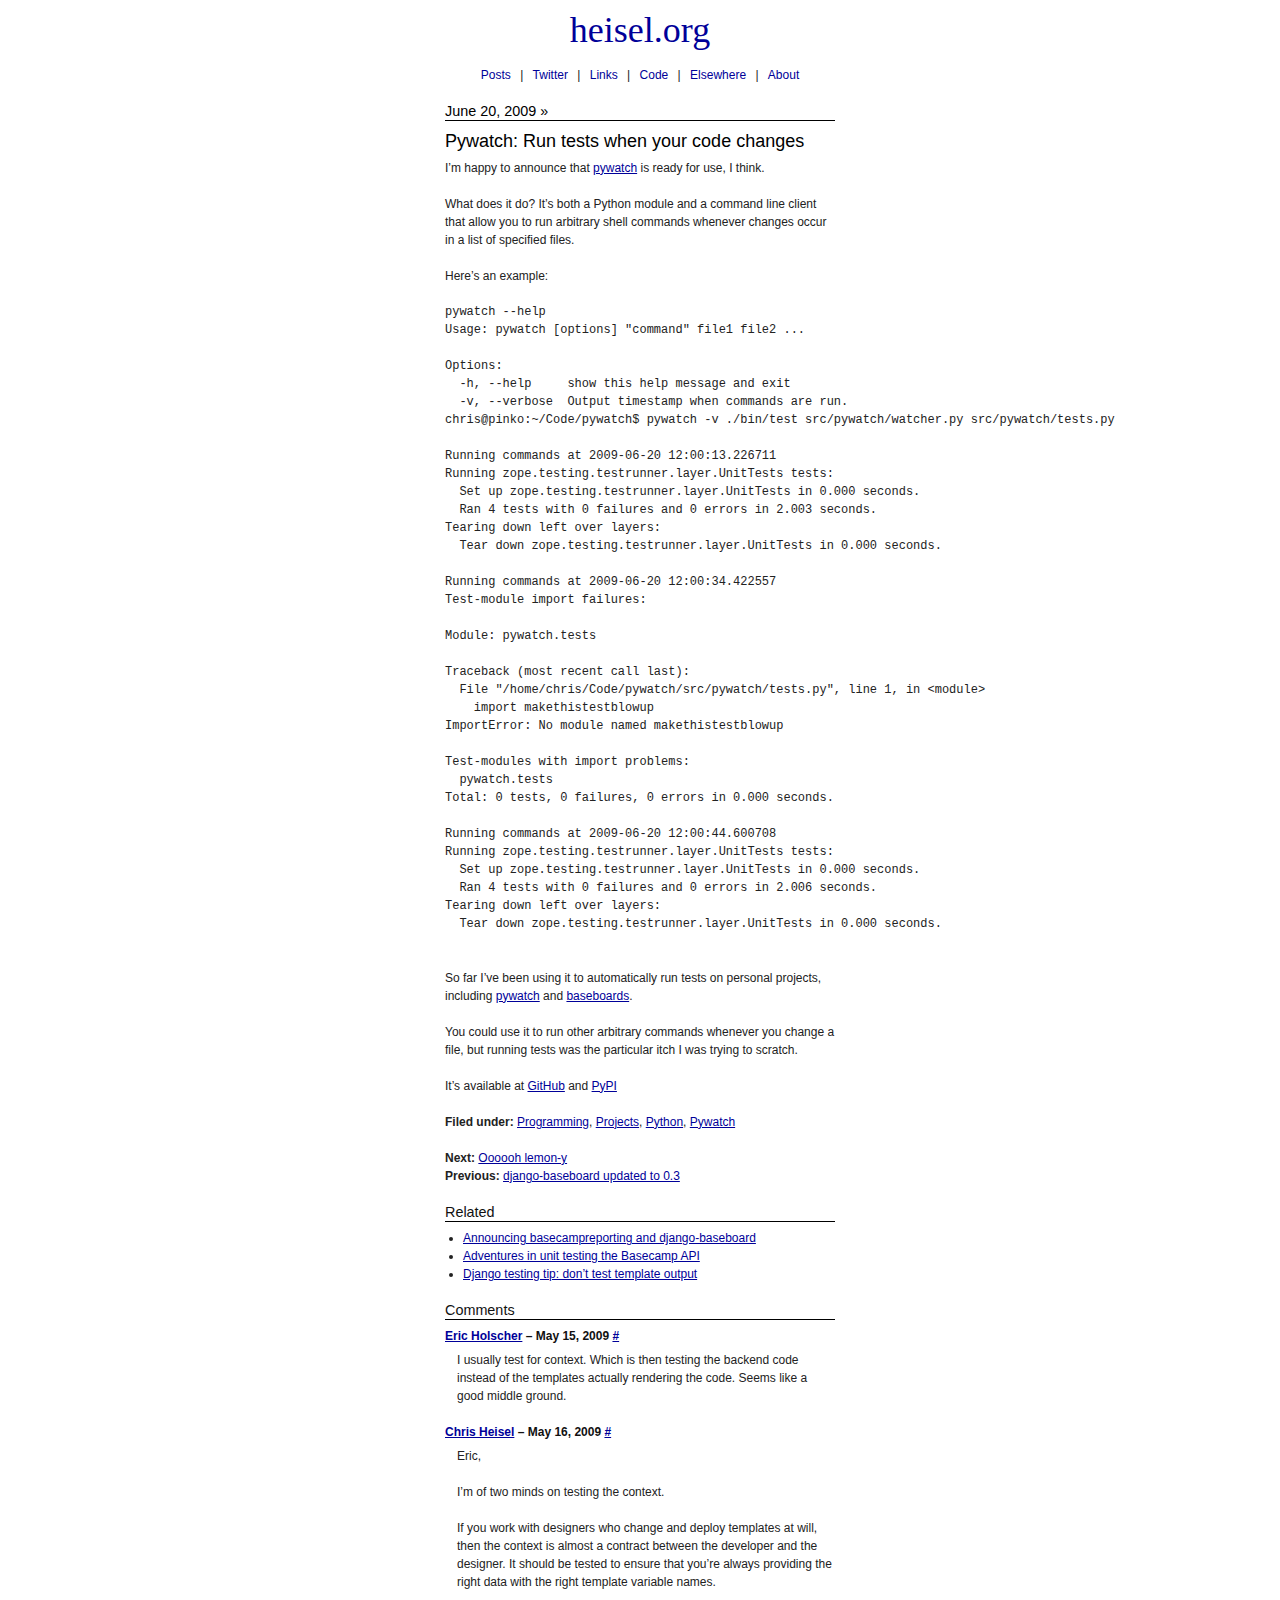
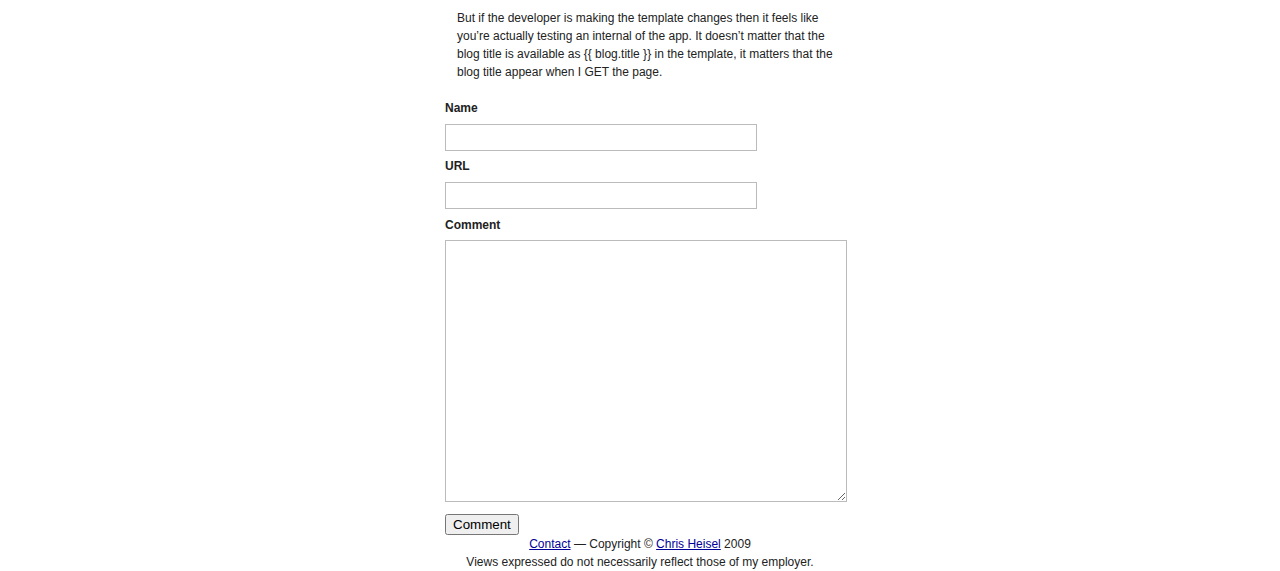
==== commit ecd9dbed: "Added comment form" ====
--- a/mockups/post.html
+++ b/mockups/post.html
@@ -108,6 +108,19 @@
                 <p>If you work with design­ers who change and deploy tem­plates at will, then the con­text is almost a con­tract between the devel­oper and the designer. It should be tested to ensure that you’re always pro­vid­ing the right data with the right tem­plate vari­able names.</p>
 
                 <p>But if the devel­oper is making the tem­plate changes then it feels like you’re actu­ally test­ing an inter­nal of the app. It doesn’t matter that the blog title is avail­able as {{ blog.title }} in the tem­plate, it mat­ters that the blog title appear when I GET the page.</p>
+
+                <form action="" method="post">
+                    <label for="comment_name">Name</label><br>
+                    <input type="text" class="text" id="comment_name" name="name"><br>
+
+                    <label for="url">URL</label><br />
+                    <input type="text" class="text" id="url" name="url"><br>
+
+                    <label for="comment">Comment</label><br>
+                    <textarea id="comment" cols="20" rows="5"></textarea><br>
+
+                    <input type="submit" class="submit" value="Comment">
+                </form>
                 </div>
             </div>
 
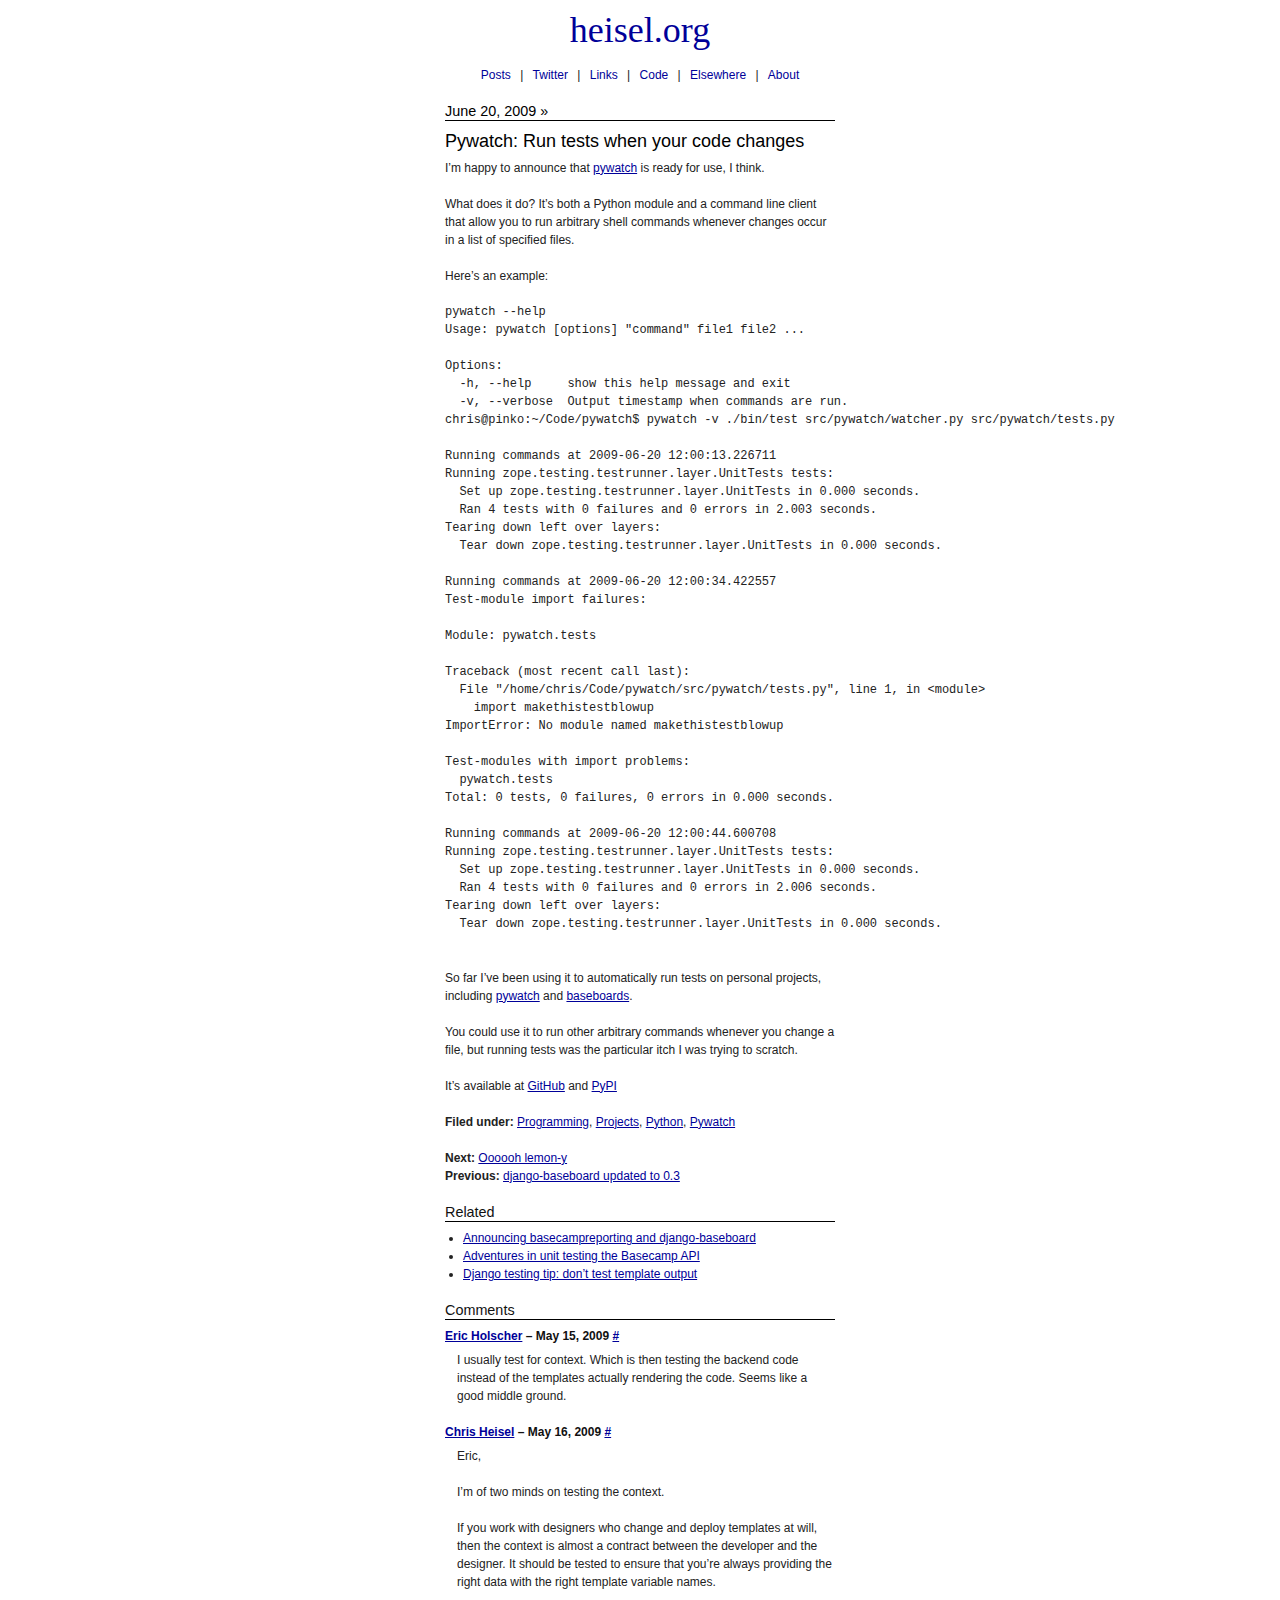
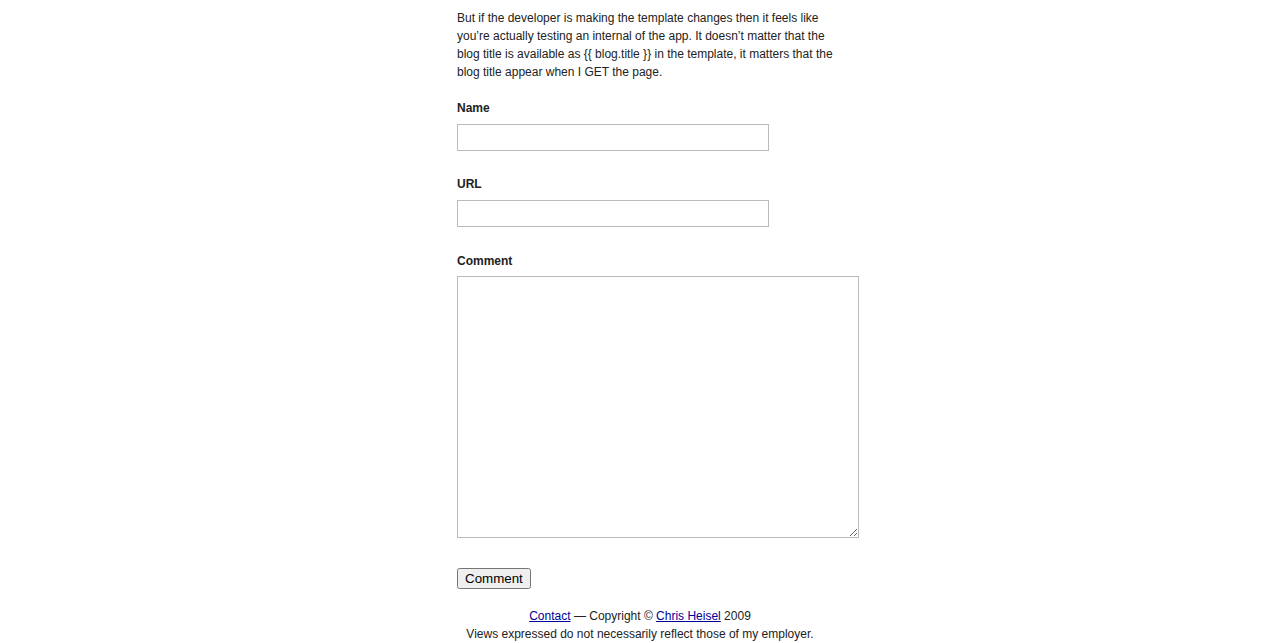
==== commit 907acd69: "Validating fixes for form" ====
--- a/mockups/post.html
+++ b/mockups/post.html
@@ -110,16 +110,24 @@
                 <p>But if the devel­oper is making the tem­plate changes then it feels like you’re actu­ally test­ing an inter­nal of the app. It doesn’t matter that the blog title is avail­able as {{ blog.title }} in the tem­plate, it mat­ters that the blog title appear when I GET the page.</p>
 
                 <form action="" method="post">
+                    <p>
                     <label for="comment_name">Name</label><br>
-                    <input type="text" class="text" id="comment_name" name="name"><br>
+                    <input type="text" class="text" id="comment_name" name="name">
+                    </p>
 
+                    <p>
                     <label for="url">URL</label><br />
-                    <input type="text" class="text" id="url" name="url"><br>
+                    <input type="text" class="text" id="url" name="url">
+                    </p>
 
+                    <p>
                     <label for="comment">Comment</label><br>
-                    <textarea id="comment" cols="20" rows="5"></textarea><br>
+                    <textarea id="comment" cols="20" rows="5"></textarea>
+                    </p>
 
+                    <p>
                     <input type="submit" class="submit" value="Comment">
+                    </p>
                 </form>
                 </div>
             </div>
